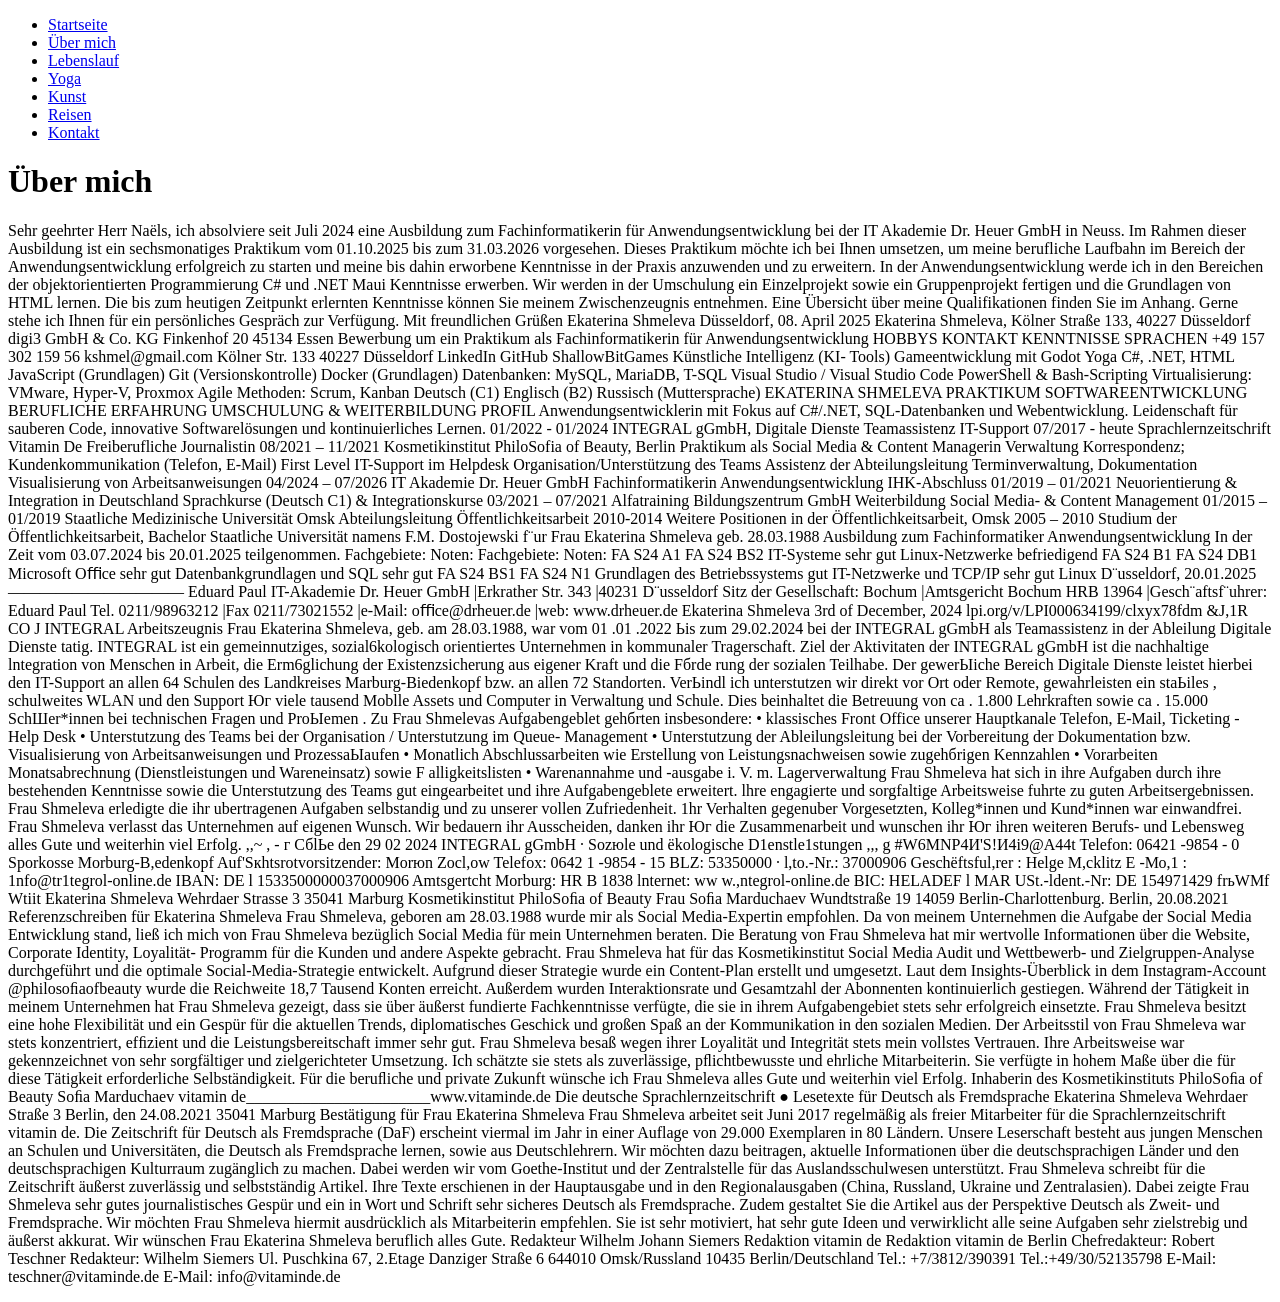
==== about.html @ a641a759 "Grundstruktur meiner Webseite" ====
<!DOCTYPE html>
<html lang="de">
<head>
    <meta charset="UTF-8">
    <meta name="viewport" content="width=device-width, initial-scale=1.0">
    <title>Über mich - Mein Portfolio</title>
    <link rel="stylesheet" href="assets/styles.css">
</head>
<body>
    <nav>
        <ul>
            <li><a href="index.html">Startseite</a></li>
            <li><a href="about.html">Über mich</a></li>
            <li><a href="resume.html">Lebenslauf</a></li>
            <li><a href="yoga.html">Yoga</a></li>
            <li><a href="art.html">Kunst</a></li>
            <li><a href="travel.html">Reisen</a></li>
            <li><a href="contact.html">Kontakt</a></li>
        </ul>
    </nav>
    <header>
        <h1>Über mich</h1>
    </header>
    <section>
        <p>Sehr geehrter Herr Naëls,
ich 
absolviere 
seit 
Juli 
2024 
eine 
Ausbildung 
zum 
Fachinformatikerin 
für
Anwendungsentwicklung bei der IT Akademie Dr. Heuer GmbH in Neuss. Im Rahmen
dieser Ausbildung ist ein sechsmonatiges Praktikum vom 01.10.2025 bis zum 31.03.2026
vorgesehen.
Dieses Praktikum möchte ich bei Ihnen umsetzen, um meine berufliche Laufbahn im
Bereich der Anwendungsentwicklung erfolgreich zu starten und meine bis dahin
erworbene Kenntnisse in der Praxis anzuwenden und zu erweitern. 
In der Anwendungsentwicklung werde ich in den Bereichen der objektorientierten
Programmierung C# und .NET Maui Kenntnisse erwerben. Wir werden in der Umschulung
ein Einzelprojekt sowie ein Gruppenprojekt fertigen und die Grundlagen von HTML lernen.
Die bis zum heutigen Zeitpunkt erlernten Kenntnisse können Sie meinem Zwischenzeugnis
entnehmen.
Eine Übersicht über meine Qualifikationen finden Sie im Anhang. Gerne stehe ich Ihnen
für ein persönliches Gespräch zur Verfügung.
Mit freundlichen Grüßen
Ekaterina Shmeleva
Düsseldorf, 08. April 2025
Ekaterina Shmeleva, Kölner Straße 133, 40227 Düsseldorf
digi3 GmbH & Co. KG
Finkenhof 20
45134 Essen
Bewerbung um ein Praktikum 
als Fachinformatikerin für Anwendungsentwicklung
HOBBYS
KONTAKT
KENNTNISSE
SPRACHEN
+49 157 302 159 56
kshmel@gmail.com
Kölner Str. 133
40227 Düsseldorf
LinkedIn     GitHub
ShallowBitGames
Künstliche Intelligenz (KI-
Tools)
Gameentwicklung mit Godot
Yoga
C#, .NET, HTML
JavaScript (Grundlagen)
Git (Versionskontrolle)
Docker (Grundlagen)
Datenbanken: MySQL, MariaDB,
T-SQL
Visual Studio / Visual Studio
Code
PowerShell & Bash-Scripting
Virtualisierung: VMware,
Hyper-V, Proxmox
Agile Methoden: Scrum, Kanban
Deutsch (C1)
Englisch (B2)
Russisch (Muttersprache)
EKATERINA SHMELEVA
PRAKTIKUM SOFTWAREENTWICKLUNG 
BERUFLICHE ERFAHRUNG
UMSCHULUNG & WEITERBILDUNG
PROFIL
Anwendungsentwicklerin mit Fokus auf C#/.NET, SQL-Datenbanken und
Webentwicklung. 
Leidenschaft für sauberen Code, innovative Softwarelösungen und
kontinuierliches Lernen.
01/2022 - 01/2024
INTEGRAL gGmbH, Digitale Dienste
Teamassistenz IT-Support
07/2017 - heute
Sprachlernzeitschrift Vitamin De
Freiberufliche Journalistin
08/2021 – 11/2021
Kosmetikinstitut PhiloSofia of Beauty, Berlin
Praktikum als Social Media & Content Managerin 
Verwaltung Korrespondenz; Kundenkommunikation (Telefon, E-Mail)
First Level IT-Support im Helpdesk
Organisation/Unterstützung des Teams
Assistenz der Abteilungsleitung Terminverwaltung, Dokumentation
Visualisierung von Arbeitsanweisungen
04/2024 – 07/2026
IT Akademie Dr. Heuer GmbH
Fachinformatikerin Anwendungsentwicklung
IHK-Abschluss 
01/2019 – 01/2021
Neuorientierung & Integration in Deutschland
Sprachkurse (Deutsch C1) & Integrationskurse
03/2021 – 07/2021
Alfatraining Bildungszentrum GmbH
Weiterbildung Social Media- & Content Management 
01/2015 – 01/2019
Staatliche Medizinische Universität Omsk
Abteilungsleitung Öffentlichkeitsarbeit 
2010-2014
Weitere Positionen in der Öffentlichkeitsarbeit, Omsk 
2005 – 2010
Studium der Öffentlichkeitsarbeit, Bachelor
Staatliche Universität namens F.M. Dostojewski
f¨ur
Frau Ekaterina Shmeleva
geb. 28.03.1988
Ausbildung zum
Fachinformatiker Anwendungsentwicklung
In der Zeit vom 03.07.2024 bis 20.01.2025 teilgenommen.
Fachgebiete:
Noten:
Fachgebiete:
Noten:
FA S24 A1
FA S24 BS2
IT-Systeme
sehr gut
Linux-Netzwerke
befriedigend
FA S24 B1
FA S24 DB1
Microsoft Oﬃce
sehr gut
Datenbankgrundlagen und SQL
sehr gut
FA S24 BS1
FA S24 N1
Grundlagen des Betriebssystems
gut
IT-Netzwerke und TCP/IP
sehr gut
Linux
D¨usseldorf, 20.01.2025
———————————
Eduard Paul
IT-Akademie Dr. Heuer GmbH |Erkrather Str. 343 |40231 D¨usseldorf
Sitz der Gesellschaft: Bochum |Amtsgericht Bochum HRB 13964 |Gesch¨aftsf¨uhrer: Eduard Paul
Tel. 0211/98963212 |Fax 0211/73021552 |e-Mail: oﬃce@drheuer.de |web: www.drheuer.de
Ekaterina Shmeleva
 3rd of December, 2024
lpi.org/v/LPI000634199/clxyx78fdm
&J,1R 
CO J INTEGRAL 
Arbeitszeugnis 
Frau Ekaterina Shmeleva, geb. am 28.03.1988, war vom 01 .01 .2022 Ьis zum 29.02.2024 bei 
der INTEGRAL gGmbH als Teamassistenz in der Ableilung Digitale Dienste tatig. 
INTEGRAL ist ein gemeinnutziges, sozial6kologisch orientiertes Unternehmen in kommunaler 
Tragerschaft. Ziel der Aktivitaten der INTEGRAL gGmbH ist die nachhaltige lntegration von 
Menschen in Arbeit, die Erm6glichung der Existenzsicherung aus eigener Kraft und die 
Fбrde rung der sozialen Teilhabe. 
Der gewerЫiche Bereich Digitale Dienste leistet hierbei den IT-Support an allen 64 Schulen 
des Landkreises Marburg-Biedenkopf bzw. an allen 72 Standorten. VerЬindl ich unterstutzen 
wir direkt vor Ort oder Remote, gewahrleisten ein staЬiles , schulweites WLAN und den Support 
Юг viele tausend Moblle Assets und Computer in Verwaltung und Schule. Dies beinhaltet die 
Betreuung von са . 1.800 Lehrkraften sowie са . 15.000 SchШer*innen bei technischen Fragen 
und ProЫemen . 
Zu Frau Shmelevas Aufgabengeblet gehбrten insbesondere: 
• 
klassisches Front Office unserer Hauptkanale Telefon, E-Mail, Ticketing - Help Desk 
• 
Unterstutzung des Teams bei der Organisation / Unterstutzung im Queue-
Management 
• 
Unterstutzung der Ableilungsleitung bei der Vorbereitung der Dokumentation bzw. 
Visualisierung von Arbeitsanweisungen und ProzessaЫaufen 
• 
Monatlich Abschlussarbeiten wie Erstellung von Leistungsnachweisen sowie 
zugehбrigen Kennzahlen 
• 
Vorarbeiten Monatsabrechnung (Dienstleistungen und Wareneinsatz) sowie 
F alligkeitslisten 
• 
Warenannahme und -ausgabe i. V. m. Lagerverwaltung 
Frau Shmeleva hat sich in ihre Aufgaben durch ihre bestehenden Kenntnisse sowie die 
Unterstutzung des Teams gut eingearbeitet und ihre Aufgabengeblete erweitert. lhre 
engagierte und sorgfaltige Arbeitsweise fuhrte zu guten Arbeitsergebnissen. Frau Shmeleva 
erledigte die ihr ubertragenen Aufgaben selbstandig und zu unserer vollen Zufriedenheit. 
1hr Verhalten gegenuber Vorgesetzten, Kolleg*innen und Kund*innen war einwandfrei. 
Frau Shmeleva verlasst das Unternehmen auf eigenen Wunsch. Wir bedauern ihr 
Ausscheiden, danken ihr Юг die Zusammenarbeit und wunschen ihr Юг ihren weiteren 
Berufs- und Lebensweg alles Gute und weiterhin viel Erfolg. 
,,~ 
, 
-
г 
СбlЬе den 29 02 2024 
INTEGRAL gGmbH · Sozюle und ёkologische D1enstle1stungen 
,,, 
g 
#W6MNP4И'S!И4i9@A44t 
Telefon: 06421 -9854 - 0 
Sporkosse Morburg-B,edenkopf 
Auf'Sкhtsrotvorsitzender: Morюn Zocl,ow 
Telefox: 
0642 1 -9854 - 15 
BLZ: 53350000 · l,to.-Nr.: 37000906 
Geschёftsful,rer : Helge M,cklitz 
Е -Мо,1 : 
1nfo@tr1tegrol-online.de 
IBAN: DE l 1533500000037000906 
Amtsgertcht Morburg: HR В 1838 
lnternet: 
ww w.,ntegrol-online.de 
BIC: HELADEF l MAR 
USt.-ldent.-Nr: DE 154971429 
frьWМf Wtiit 
Ekaterina Shmeleva  
Wehrdaer Strasse 3 
35041 Marburg 
Kosmetikinstitut PhiloSoﬁa of Beauty 
Frau Soﬁa Marduchaev 
Wundtstraße 19 
14059 Berlin-Charlottenburg. 
Berlin, 20.08.2021
Referenzschreiben für Ekaterina Shmeleva
Frau Shmeleva, geboren am 28.03.1988 wurde mir als Social Media-Expertin empfohlen. 
Da von meinem Unternehmen die Aufgabe der Social Media Entwicklung stand, ließ ich mich von Frau Shmeleva
bezüglich Social Media für mein Unternehmen beraten. 
Die Beratung von Frau Shmeleva hat mir wertvolle Informationen über die Website, Corporate Identity, Loyalität-
Programm für die Kunden und andere Aspekte gebracht. 
Frau Shmeleva hat für das Kosmetikinstitut Social Media Audit und Wettbewerb- und Zielgruppen-Analyse
durchgeführt und die optimale Social-Media-Strategie entwickelt. Aufgrund dieser Strategie wurde ein Content-Plan
erstellt und umgesetzt. 
Laut dem Insights-Überblick in dem Instagram-Account @philosoﬁaofbeauty wurde die Reichweite 18,7 Tausend
Konten erreicht. Außerdem wurden Interaktionsrate und Gesamtzahl der Abonnenten kontinuierlich gestiegen. 
Während der Tätigkeit in meinem Unternehmen hat Frau Shmeleva gezeigt, dass sie über äußerst fundierte
Fachkenntnisse verfügte, die sie in ihrem Aufgabengebiet stets sehr erfolgreich einsetzte. 
Frau Shmeleva besitzt eine hohe Flexibilität und ein Gespür für die aktuellen Trends, diplomatisches Geschick und
großen Spaß an der Kommunikation in den sozialen Medien. 
Der Arbeitsstil von Frau Shmeleva war stets konzentriert, efﬁzient und die Leistungsbereitschaft immer sehr gut. 
Frau Shmeleva besaß wegen ihrer Loyalität und Integrität stets mein vollstes Vertrauen. Ihre Arbeitsweise war
gekennzeichnet von sehr sorgfältiger und zielgerichteter Umsetzung. Ich schätzte sie stets als zuverlässige,
pﬂichtbewusste und ehrliche Mitarbeiterin. Sie verfügte in hohem Maße über die für diese Tätigkeit erforderliche
Selbständigkeit. 
Für die beruﬂiche und private Zukunft wünsche ich Frau Shmeleva alles Gute und weiterhin viel Erfolg.
 
Inhaberin des Kosmetikinstituts PhiloSoﬁa of Beauty 
Soﬁa Marduchaev 
vitamin de_______________________www.vitaminde.de
Die deutsche Sprachlernzeitschrift ● Lesetexte für Deutsch als Fremdsprache
Ekaterina Shmeleva
Wehrdaer Straße 3 
Berlin, den 24.08.2021
35041 Marburg
Bestätigung für Frau Ekaterina Shmeleva
Frau Shmeleva arbeitet seit Juni 2017 regelmäßig als freier Mitarbeiter für die 
Sprachlernzeitschrift vitamin de. Die Zeitschrift für Deutsch als Fremdsprache (DaF) 
erscheint viermal im Jahr in einer Auflage von 29.000 Exemplaren in 80 Ländern. 
Unsere Leserschaft besteht aus jungen Menschen an Schulen und Universitäten, die
Deutsch als Fremdsprache lernen, sowie aus Deutschlehrern. Wir möchten dazu 
beitragen, aktuelle Informationen über die deutschsprachigen Länder und den 
deutschsprachigen Kulturraum zugänglich zu machen. Dabei werden wir vom 
Goethe-Institut und der Zentralstelle für das Auslandsschulwesen unterstützt.
Frau Shmeleva schreibt für die Zeitschrift äußerst zuverlässig und selbstständig 
Artikel. Ihre Texte erschienen in der Hauptausgabe und in den Regionalausgaben 
(China, Russland, Ukraine und Zentralasien). Dabei zeigte Frau Shmeleva sehr 
gutes journalistisches Gespür und ein in Wort und Schrift sehr sicheres Deutsch als 
Fremdsprache. Zudem gestaltet Sie die Artikel aus der Perspektive Deutsch als 
Zweit- und Fremdsprache.
Wir möchten Frau Shmeleva hiermit ausdrücklich als Mitarbeiterin empfehlen. Sie ist 
sehr motiviert, hat sehr gute Ideen und verwirklicht alle seine Aufgaben sehr 
zielstrebig und äußerst akkurat.
Wir wünschen Frau Ekaterina Shmeleva beruflich alles Gute.
Redakteur
Wilhelm Johann Siemers 
Redaktion vitamin de
Redaktion vitamin de Berlin
Chefredakteur: Robert Teschner
Redakteur: Wilhelm Siemers
Ul. Puschkina 67, 2.Etage
Danziger Straße 6
644010 Omsk/Russland
10435 Berlin/Deutschland
Tel.: +7/3812/390391
Tel.:+49/30/52135798
E-Mail: teschner@vitaminde.de
E-Mail: info@vitaminde.de
</p>
    </section>
</body>
</html>
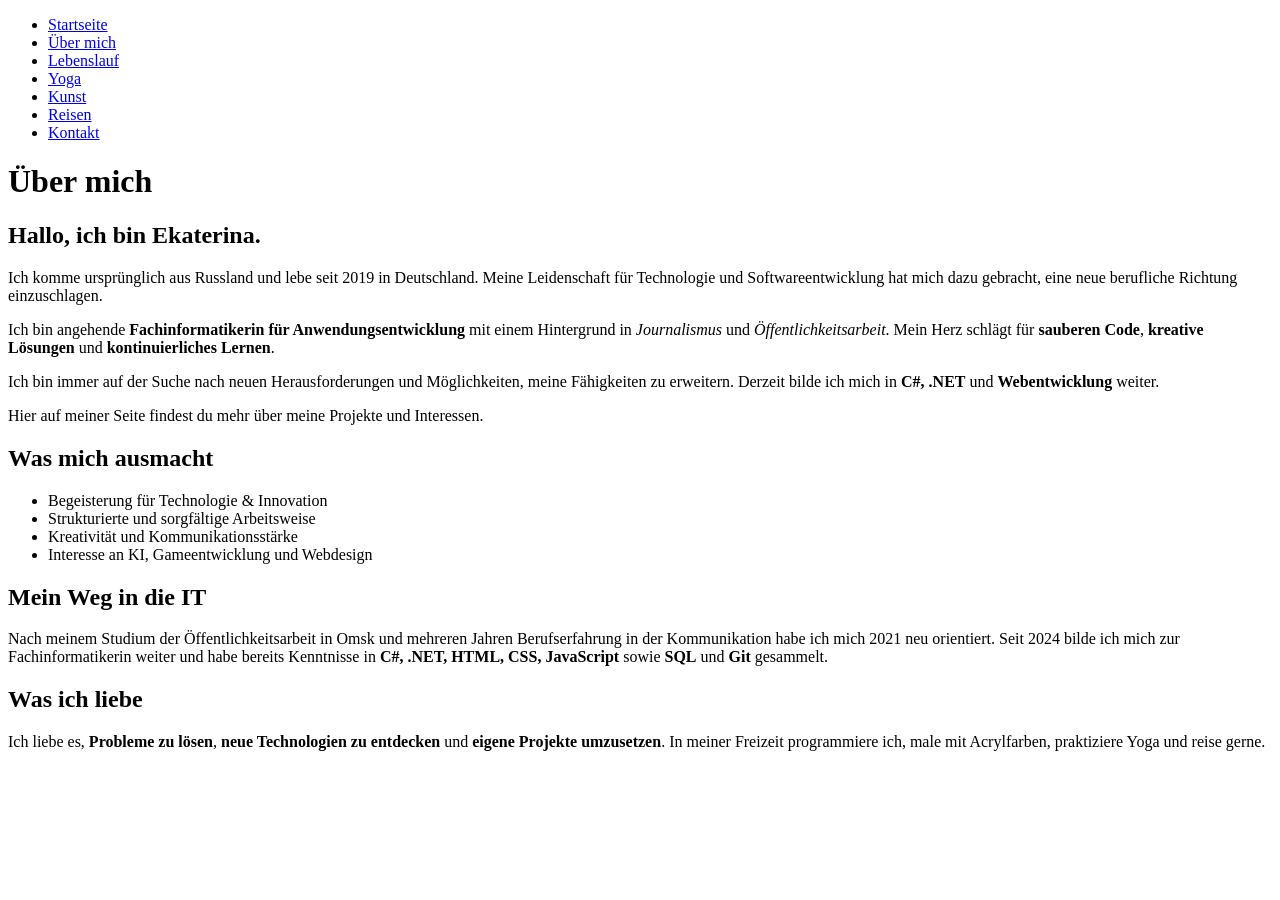
==== commit 753e8864: "seiten ergänzt" ====
--- a/about.html
+++ b/about.html
@@ -3,7 +3,7 @@
 <head>
     <meta charset="UTF-8">
     <meta name="viewport" content="width=device-width, initial-scale=1.0">
-    <title>Über mich - Mein Portfolio</title>
+    <title>Über mich – Ekaterina Shmeleva</title>
     <link rel="stylesheet" href="assets/styles.css">
 </head>
 <body>
@@ -18,288 +18,64 @@
             <li><a href="contact.html">Kontakt</a></li>
         </ul>
     </nav>
-    <header>
-        <h1>Über mich</h1>
-    </header>
-    <section>
-        <p>Sehr geehrter Herr Naëls,
-ich 
-absolviere 
-seit 
-Juli 
-2024 
-eine 
-Ausbildung 
-zum 
-Fachinformatikerin 
-für
-Anwendungsentwicklung bei der IT Akademie Dr. Heuer GmbH in Neuss. Im Rahmen
-dieser Ausbildung ist ein sechsmonatiges Praktikum vom 01.10.2025 bis zum 31.03.2026
-vorgesehen.
-Dieses Praktikum möchte ich bei Ihnen umsetzen, um meine berufliche Laufbahn im
-Bereich der Anwendungsentwicklung erfolgreich zu starten und meine bis dahin
-erworbene Kenntnisse in der Praxis anzuwenden und zu erweitern. 
-In der Anwendungsentwicklung werde ich in den Bereichen der objektorientierten
-Programmierung C# und .NET Maui Kenntnisse erwerben. Wir werden in der Umschulung
-ein Einzelprojekt sowie ein Gruppenprojekt fertigen und die Grundlagen von HTML lernen.
-Die bis zum heutigen Zeitpunkt erlernten Kenntnisse können Sie meinem Zwischenzeugnis
-entnehmen.
-Eine Übersicht über meine Qualifikationen finden Sie im Anhang. Gerne stehe ich Ihnen
-für ein persönliches Gespräch zur Verfügung.
-Mit freundlichen Grüßen
-Ekaterina Shmeleva
-Düsseldorf, 08. April 2025
-Ekaterina Shmeleva, Kölner Straße 133, 40227 Düsseldorf
-digi3 GmbH & Co. KG
-Finkenhof 20
-45134 Essen
-Bewerbung um ein Praktikum 
-als Fachinformatikerin für Anwendungsentwicklung
-HOBBYS
-KONTAKT
-KENNTNISSE
-SPRACHEN
-+49 157 302 159 56
-kshmel@gmail.com
-Kölner Str. 133
-40227 Düsseldorf
-LinkedIn     GitHub
-ShallowBitGames
-Künstliche Intelligenz (KI-
-Tools)
-Gameentwicklung mit Godot
-Yoga
-C#, .NET, HTML
-JavaScript (Grundlagen)
-Git (Versionskontrolle)
-Docker (Grundlagen)
-Datenbanken: MySQL, MariaDB,
-T-SQL
-Visual Studio / Visual Studio
-Code
-PowerShell & Bash-Scripting
-Virtualisierung: VMware,
-Hyper-V, Proxmox
-Agile Methoden: Scrum, Kanban
-Deutsch (C1)
-Englisch (B2)
-Russisch (Muttersprache)
-EKATERINA SHMELEVA
-PRAKTIKUM SOFTWAREENTWICKLUNG 
-BERUFLICHE ERFAHRUNG
-UMSCHULUNG & WEITERBILDUNG
-PROFIL
-Anwendungsentwicklerin mit Fokus auf C#/.NET, SQL-Datenbanken und
-Webentwicklung. 
-Leidenschaft für sauberen Code, innovative Softwarelösungen und
-kontinuierliches Lernen.
-01/2022 - 01/2024
-INTEGRAL gGmbH, Digitale Dienste
-Teamassistenz IT-Support
-07/2017 - heute
-Sprachlernzeitschrift Vitamin De
-Freiberufliche Journalistin
-08/2021 – 11/2021
-Kosmetikinstitut PhiloSofia of Beauty, Berlin
-Praktikum als Social Media & Content Managerin 
-Verwaltung Korrespondenz; Kundenkommunikation (Telefon, E-Mail)
-First Level IT-Support im Helpdesk
-Organisation/Unterstützung des Teams
-Assistenz der Abteilungsleitung Terminverwaltung, Dokumentation
-Visualisierung von Arbeitsanweisungen
-04/2024 – 07/2026
-IT Akademie Dr. Heuer GmbH
-Fachinformatikerin Anwendungsentwicklung
-IHK-Abschluss 
-01/2019 – 01/2021
-Neuorientierung & Integration in Deutschland
-Sprachkurse (Deutsch C1) & Integrationskurse
-03/2021 – 07/2021
-Alfatraining Bildungszentrum GmbH
-Weiterbildung Social Media- & Content Management 
-01/2015 – 01/2019
-Staatliche Medizinische Universität Omsk
-Abteilungsleitung Öffentlichkeitsarbeit 
-2010-2014
-Weitere Positionen in der Öffentlichkeitsarbeit, Omsk 
-2005 – 2010
-Studium der Öffentlichkeitsarbeit, Bachelor
-Staatliche Universität namens F.M. Dostojewski
-f¨ur
-Frau Ekaterina Shmeleva
-geb. 28.03.1988
-Ausbildung zum
-Fachinformatiker Anwendungsentwicklung
-In der Zeit vom 03.07.2024 bis 20.01.2025 teilgenommen.
-Fachgebiete:
-Noten:
-Fachgebiete:
-Noten:
-FA S24 A1
-FA S24 BS2
-IT-Systeme
-sehr gut
-Linux-Netzwerke
-befriedigend
-FA S24 B1
-FA S24 DB1
-Microsoft Oﬃce
-sehr gut
-Datenbankgrundlagen und SQL
-sehr gut
-FA S24 BS1
-FA S24 N1
-Grundlagen des Betriebssystems
-gut
-IT-Netzwerke und TCP/IP
-sehr gut
-Linux
-D¨usseldorf, 20.01.2025
-———————————
-Eduard Paul
-IT-Akademie Dr. Heuer GmbH |Erkrather Str. 343 |40231 D¨usseldorf
-Sitz der Gesellschaft: Bochum |Amtsgericht Bochum HRB 13964 |Gesch¨aftsf¨uhrer: Eduard Paul
-Tel. 0211/98963212 |Fax 0211/73021552 |e-Mail: oﬃce@drheuer.de |web: www.drheuer.de
-Ekaterina Shmeleva
- 3rd of December, 2024
-lpi.org/v/LPI000634199/clxyx78fdm
-&J,1R 
-CO J INTEGRAL 
-Arbeitszeugnis 
-Frau Ekaterina Shmeleva, geb. am 28.03.1988, war vom 01 .01 .2022 Ьis zum 29.02.2024 bei 
-der INTEGRAL gGmbH als Teamassistenz in der Ableilung Digitale Dienste tatig. 
-INTEGRAL ist ein gemeinnutziges, sozial6kologisch orientiertes Unternehmen in kommunaler 
-Tragerschaft. Ziel der Aktivitaten der INTEGRAL gGmbH ist die nachhaltige lntegration von 
-Menschen in Arbeit, die Erm6glichung der Existenzsicherung aus eigener Kraft und die 
-Fбrde rung der sozialen Teilhabe. 
-Der gewerЫiche Bereich Digitale Dienste leistet hierbei den IT-Support an allen 64 Schulen 
-des Landkreises Marburg-Biedenkopf bzw. an allen 72 Standorten. VerЬindl ich unterstutzen 
-wir direkt vor Ort oder Remote, gewahrleisten ein staЬiles , schulweites WLAN und den Support 
-Юг viele tausend Moblle Assets und Computer in Verwaltung und Schule. Dies beinhaltet die 
-Betreuung von са . 1.800 Lehrkraften sowie са . 15.000 SchШer*innen bei technischen Fragen 
-und ProЫemen . 
-Zu Frau Shmelevas Aufgabengeblet gehбrten insbesondere: 
-• 
-klassisches Front Office unserer Hauptkanale Telefon, E-Mail, Ticketing - Help Desk 
-• 
-Unterstutzung des Teams bei der Organisation / Unterstutzung im Queue-
-Management 
-• 
-Unterstutzung der Ableilungsleitung bei der Vorbereitung der Dokumentation bzw. 
-Visualisierung von Arbeitsanweisungen und ProzessaЫaufen 
-• 
-Monatlich Abschlussarbeiten wie Erstellung von Leistungsnachweisen sowie 
-zugehбrigen Kennzahlen 
-• 
-Vorarbeiten Monatsabrechnung (Dienstleistungen und Wareneinsatz) sowie 
-F alligkeitslisten 
-• 
-Warenannahme und -ausgabe i. V. m. Lagerverwaltung 
-Frau Shmeleva hat sich in ihre Aufgaben durch ihre bestehenden Kenntnisse sowie die 
-Unterstutzung des Teams gut eingearbeitet und ihre Aufgabengeblete erweitert. lhre 
-engagierte und sorgfaltige Arbeitsweise fuhrte zu guten Arbeitsergebnissen. Frau Shmeleva 
-erledigte die ihr ubertragenen Aufgaben selbstandig und zu unserer vollen Zufriedenheit. 
-1hr Verhalten gegenuber Vorgesetzten, Kolleg*innen und Kund*innen war einwandfrei. 
-Frau Shmeleva verlasst das Unternehmen auf eigenen Wunsch. Wir bedauern ihr 
-Ausscheiden, danken ihr Юг die Zusammenarbeit und wunschen ihr Юг ihren weiteren 
-Berufs- und Lebensweg alles Gute und weiterhin viel Erfolg. 
-,,~ 
-, 
--
-г 
-СбlЬе den 29 02 2024 
-INTEGRAL gGmbH · Sozюle und ёkologische D1enstle1stungen 
-,,, 
-g 
-#W6MNP4И'S!И4i9@A44t 
-Telefon: 06421 -9854 - 0 
-Sporkosse Morburg-B,edenkopf 
-Auf'Sкhtsrotvorsitzender: Morюn Zocl,ow 
-Telefox: 
-0642 1 -9854 - 15 
-BLZ: 53350000 · l,to.-Nr.: 37000906 
-Geschёftsful,rer : Helge M,cklitz 
-Е -Мо,1 : 
-1nfo@tr1tegrol-online.de 
-IBAN: DE l 1533500000037000906 
-Amtsgertcht Morburg: HR В 1838 
-lnternet: 
-ww w.,ntegrol-online.de 
-BIC: HELADEF l MAR 
-USt.-ldent.-Nr: DE 154971429 
-frьWМf Wtiit 
-Ekaterina Shmeleva  
-Wehrdaer Strasse 3 
-35041 Marburg 
-Kosmetikinstitut PhiloSoﬁa of Beauty 
-Frau Soﬁa Marduchaev 
-Wundtstraße 19 
-14059 Berlin-Charlottenburg. 
-Berlin, 20.08.2021
-Referenzschreiben für Ekaterina Shmeleva
-Frau Shmeleva, geboren am 28.03.1988 wurde mir als Social Media-Expertin empfohlen. 
-Da von meinem Unternehmen die Aufgabe der Social Media Entwicklung stand, ließ ich mich von Frau Shmeleva
-bezüglich Social Media für mein Unternehmen beraten. 
-Die Beratung von Frau Shmeleva hat mir wertvolle Informationen über die Website, Corporate Identity, Loyalität-
-Programm für die Kunden und andere Aspekte gebracht. 
-Frau Shmeleva hat für das Kosmetikinstitut Social Media Audit und Wettbewerb- und Zielgruppen-Analyse
-durchgeführt und die optimale Social-Media-Strategie entwickelt. Aufgrund dieser Strategie wurde ein Content-Plan
-erstellt und umgesetzt. 
-Laut dem Insights-Überblick in dem Instagram-Account @philosoﬁaofbeauty wurde die Reichweite 18,7 Tausend
-Konten erreicht. Außerdem wurden Interaktionsrate und Gesamtzahl der Abonnenten kontinuierlich gestiegen. 
-Während der Tätigkeit in meinem Unternehmen hat Frau Shmeleva gezeigt, dass sie über äußerst fundierte
-Fachkenntnisse verfügte, die sie in ihrem Aufgabengebiet stets sehr erfolgreich einsetzte. 
-Frau Shmeleva besitzt eine hohe Flexibilität und ein Gespür für die aktuellen Trends, diplomatisches Geschick und
-großen Spaß an der Kommunikation in den sozialen Medien. 
-Der Arbeitsstil von Frau Shmeleva war stets konzentriert, efﬁzient und die Leistungsbereitschaft immer sehr gut. 
-Frau Shmeleva besaß wegen ihrer Loyalität und Integrität stets mein vollstes Vertrauen. Ihre Arbeitsweise war
-gekennzeichnet von sehr sorgfältiger und zielgerichteter Umsetzung. Ich schätzte sie stets als zuverlässige,
-pﬂichtbewusste und ehrliche Mitarbeiterin. Sie verfügte in hohem Maße über die für diese Tätigkeit erforderliche
-Selbständigkeit. 
-Für die beruﬂiche und private Zukunft wünsche ich Frau Shmeleva alles Gute und weiterhin viel Erfolg.
- 
-Inhaberin des Kosmetikinstituts PhiloSoﬁa of Beauty 
-Soﬁa Marduchaev 
-vitamin de_______________________www.vitaminde.de
-Die deutsche Sprachlernzeitschrift ● Lesetexte für Deutsch als Fremdsprache
-Ekaterina Shmeleva
-Wehrdaer Straße 3 
-Berlin, den 24.08.2021
-35041 Marburg
-Bestätigung für Frau Ekaterina Shmeleva
-Frau Shmeleva arbeitet seit Juni 2017 regelmäßig als freier Mitarbeiter für die 
-Sprachlernzeitschrift vitamin de. Die Zeitschrift für Deutsch als Fremdsprache (DaF) 
-erscheint viermal im Jahr in einer Auflage von 29.000 Exemplaren in 80 Ländern. 
-Unsere Leserschaft besteht aus jungen Menschen an Schulen und Universitäten, die
-Deutsch als Fremdsprache lernen, sowie aus Deutschlehrern. Wir möchten dazu 
-beitragen, aktuelle Informationen über die deutschsprachigen Länder und den 
-deutschsprachigen Kulturraum zugänglich zu machen. Dabei werden wir vom 
-Goethe-Institut und der Zentralstelle für das Auslandsschulwesen unterstützt.
-Frau Shmeleva schreibt für die Zeitschrift äußerst zuverlässig und selbstständig 
-Artikel. Ihre Texte erschienen in der Hauptausgabe und in den Regionalausgaben 
-(China, Russland, Ukraine und Zentralasien). Dabei zeigte Frau Shmeleva sehr 
-gutes journalistisches Gespür und ein in Wort und Schrift sehr sicheres Deutsch als 
-Fremdsprache. Zudem gestaltet Sie die Artikel aus der Perspektive Deutsch als 
-Zweit- und Fremdsprache.
-Wir möchten Frau Shmeleva hiermit ausdrücklich als Mitarbeiterin empfehlen. Sie ist 
-sehr motiviert, hat sehr gute Ideen und verwirklicht alle seine Aufgaben sehr 
-zielstrebig und äußerst akkurat.
-Wir wünschen Frau Ekaterina Shmeleva beruflich alles Gute.
-Redakteur
-Wilhelm Johann Siemers 
-Redaktion vitamin de
-Redaktion vitamin de Berlin
-Chefredakteur: Robert Teschner
-Redakteur: Wilhelm Siemers
-Ul. Puschkina 67, 2.Etage
-Danziger Straße 6
-644010 Omsk/Russland
-10435 Berlin/Deutschland
-Tel.: +7/3812/390391
-Tel.:+49/30/52135798
-E-Mail: teschner@vitaminde.de
-E-Mail: info@vitaminde.de
-</p>
-    </section>
+
+    <main>
+        <header>
+            <h1>Über mich</h1>
+        </header>
+
+        <section>
+            <h2>Hallo, ich bin Ekaterina.</h2>
+            <p>Ich komme ursprünglich aus Russland und lebe seit 2019 in Deutschland. Meine Leidenschaft für Technologie und Softwareentwicklung hat mich dazu gebracht, eine neue berufliche Richtung einzuschlagen.</p>
+            <p>Ich bin angehende <strong>Fachinformatikerin für Anwendungsentwicklung</strong> mit einem Hintergrund in <em>Journalismus</em> und <em>Öffentlichkeitsarbeit</em>. Mein Herz schlägt für <strong>sauberen Code</strong>, <strong>kreative Lösungen</strong> und <strong>kontinuierliches Lernen</strong>.</p>
+            <p>Ich bin immer auf der Suche nach neuen Herausforderungen und Möglichkeiten, meine Fähigkeiten zu erweitern. Derzeit bilde ich mich in <strong>C#, .NET</strong> und <strong>Webentwicklung</strong> weiter.</p>
+            <p>Hier auf meiner Seite findest du mehr über meine Projekte und Interessen.</p>
+        
+        </section>
+
+        <section>
+            <h2>Was mich ausmacht</h2>
+            <ul>
+                <li>Begeisterung für Technologie & Innovation</li>
+                <li>Strukturierte und sorgfältige Arbeitsweise</li>
+                <li>Kreativität und Kommunikationsstärke</li>
+                <li>Interesse an KI, Gameentwicklung und Webdesign</li>
+            </ul>
+        </section>
+
+        <section>
+            <h2>Mein Weg in die IT</h2>
+            <article>
+                <p>Nach meinem Studium der Öffentlichkeitsarbeit in Omsk und mehreren Jahren Berufserfahrung in der Kommunikation habe ich mich 2021 neu orientiert. Seit 2024 bilde ich mich zur Fachinformatikerin weiter und habe bereits Kenntnisse in <strong>C#, .NET, HTML, CSS, JavaScript</strong> sowie <strong>SQL</strong> und <strong>Git</strong> gesammelt.</p>
+            </article>
+        </section>
+
+        <section>
+            <h2>Was ich liebe</h2>
+            <p>Ich liebe es, <strong>Probleme zu lösen</strong>, <strong>neue Technologien zu entdecken</strong> und <strong>eigene Projekte umzusetzen</strong>. In meiner Freizeit programmiere ich, male mit Acrylfarben, praktiziere Yoga und reise gerne.</p>
+        </section>
+
+        <!-- <figure>
+            <img src="assets/ekaterina_portrait.jpg" alt="Ekaterina Shmeleva" style="width: 300; border-radius: 10px;">
+            <figcaption>„Der Weg ist das Ziel.“</figcaption>
+            <div class="quote">
+            <img src="assets/ekaterina_portrait.jpg" alt="Bild 1">
+            <h2>Inspirierendes Zitat</h2>
+            <p>"Die einzige Grenze für unsere Verwirklichung von morgen werden unsere Zweifel von heute sein." – Franklin D. Roosevelt</p>
+        </div>
+        
+        <div class="quote">
+            <img src="https://via.placeholder.com/600x400" alt="Platzhalter für Bild 2">
+            <h2>Inspirierendes Zitat</h2>
+            <p>"Glück ist nicht etwas Vorgefertigtes. Es kommt von deinen eigenen Handlungen." – Dalai Lama</p>
+        </div>
+        
+        <div class="quote">
+            <img src="https://via.placeholder.com/600x400" alt="Platzhalter für Bild 3">
+            <h2>Inspirierendes Zitat</h2>
+            <p>"Der einzige Weg, großartige Arbeit zu leisten, ist zu lieben, was man tut." – Steve Jobs</p>
+        </div>
+        </figure> -->
+    </main>
 </body>
 </html>
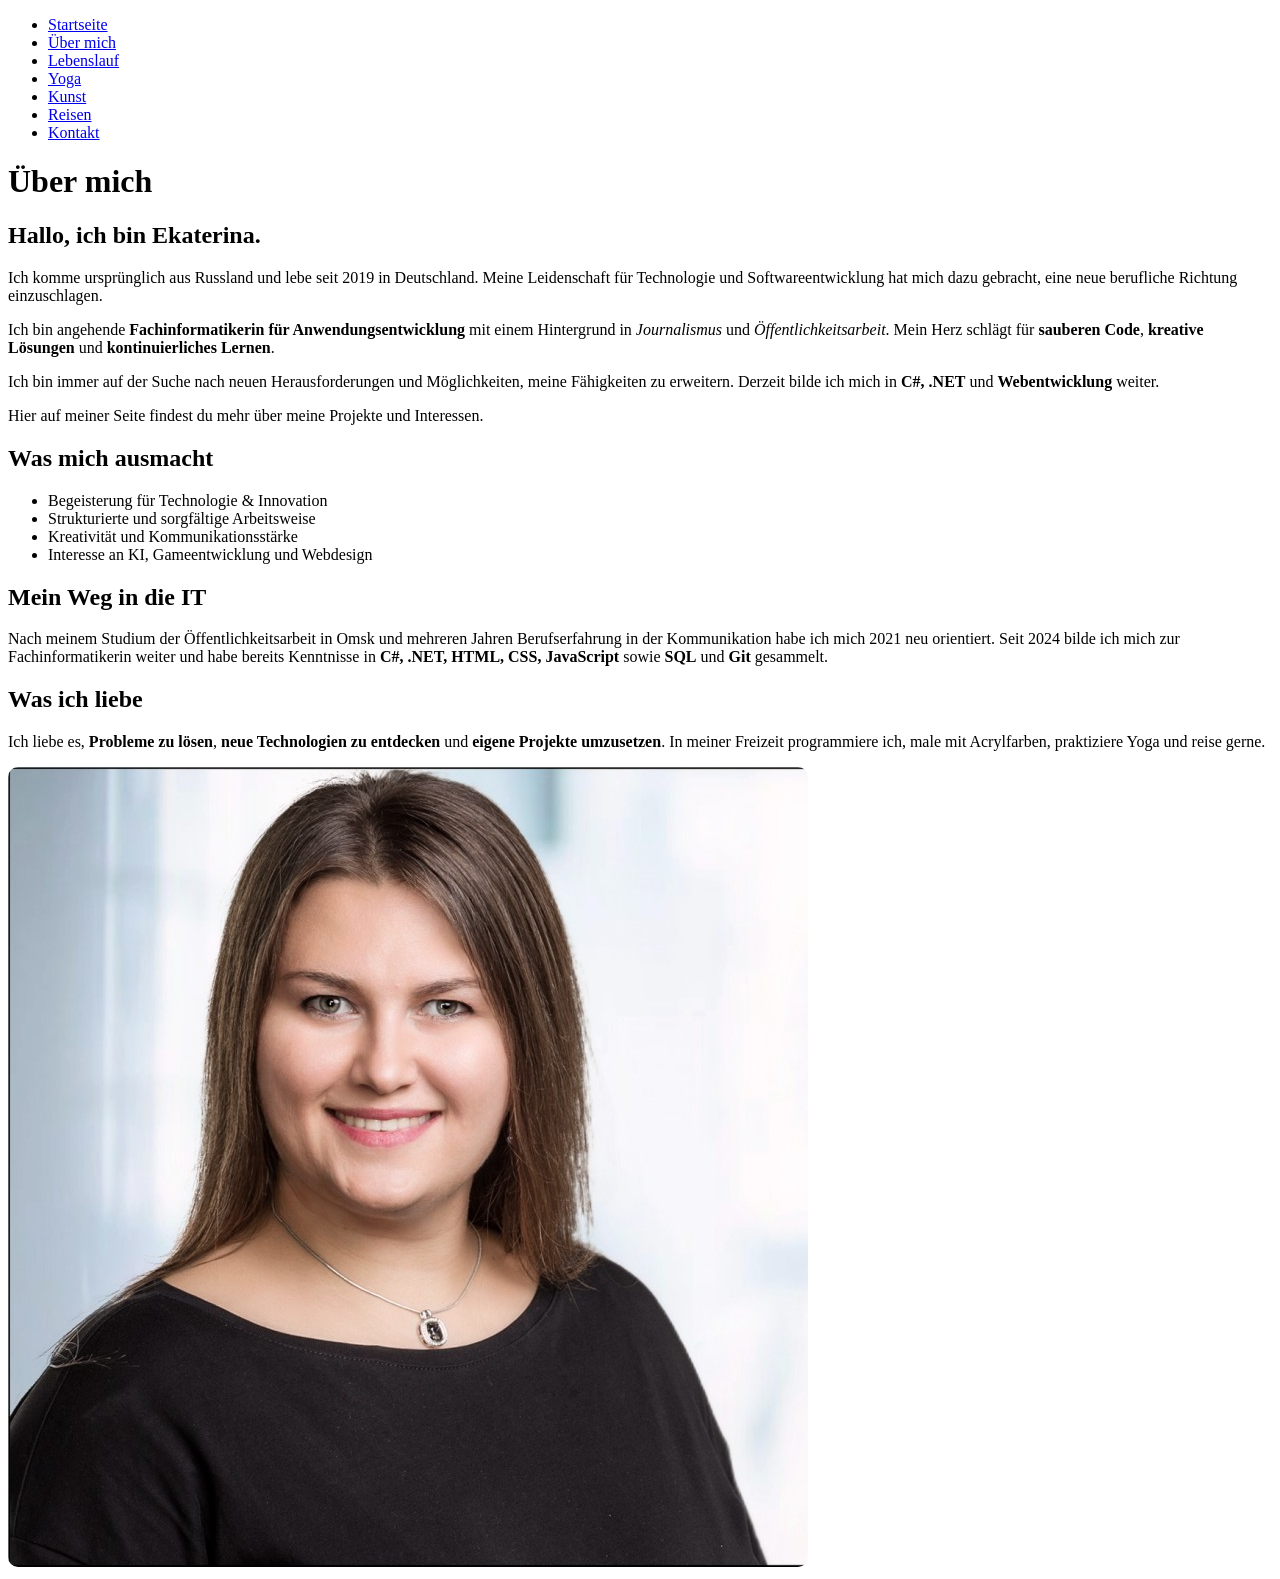
==== commit 580cfd4c: "bilder hinzugefügt" ====
--- a/about.html
+++ b/about.html
@@ -54,9 +54,11 @@
             <h2>Was ich liebe</h2>
             <p>Ich liebe es, <strong>Probleme zu lösen</strong>, <strong>neue Technologien zu entdecken</strong> und <strong>eigene Projekte umzusetzen</strong>. In meiner Freizeit programmiere ich, male mit Acrylfarben, praktiziere Yoga und reise gerne.</p>
         </section>
-
+        <section>
+            <img src="assets/images/ekaterina_portrait.jpg" alt="Ekaterina Shmeleva" style="width: 300; border-radius: 10px;">
+        </section>
         <!-- <figure>
-            <img src="assets/ekaterina_portrait.jpg" alt="Ekaterina Shmeleva" style="width: 300; border-radius: 10px;">
+            <img src="assets/images/ekaterina_portrait.jpg" alt="Ekaterina Shmeleva" style="width: 300; border-radius: 10px;">
             <figcaption>„Der Weg ist das Ziel.“</figcaption>
             <div class="quote">
             <img src="assets/ekaterina_portrait.jpg" alt="Bild 1">
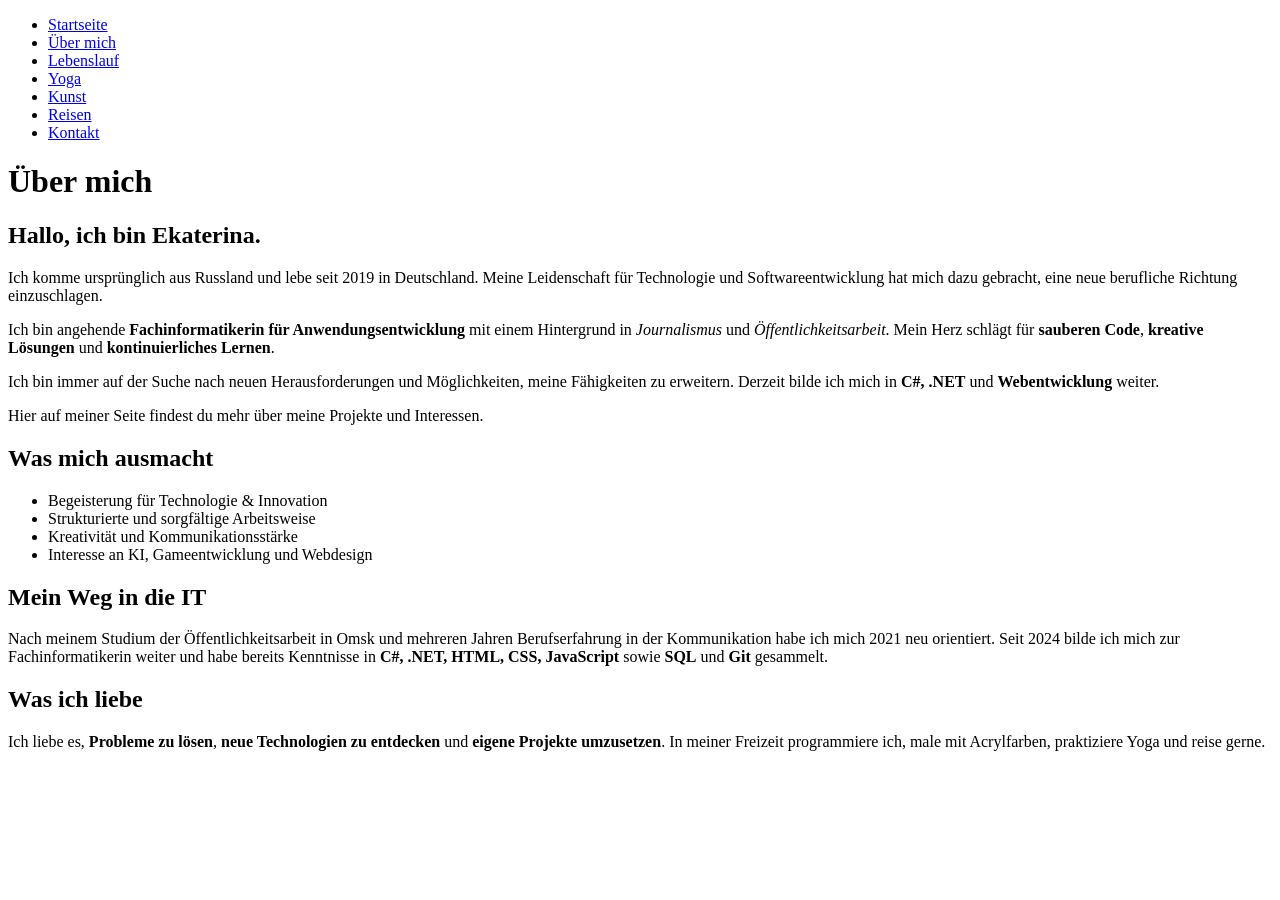
==== commit 094a48e3: "changes" ====
--- a/about.html
+++ b/about.html
@@ -54,9 +54,7 @@
             <h2>Was ich liebe</h2>
             <p>Ich liebe es, <strong>Probleme zu lösen</strong>, <strong>neue Technologien zu entdecken</strong> und <strong>eigene Projekte umzusetzen</strong>. In meiner Freizeit programmiere ich, male mit Acrylfarben, praktiziere Yoga und reise gerne.</p>
         </section>
-        <section>
-            <img src="assets/images/ekaterina_portrait.jpg" alt="Ekaterina Shmeleva" style="width: 300; border-radius: 10px;">
-        </section>
+       
         <!-- <figure>
             <img src="assets/images/ekaterina_portrait.jpg" alt="Ekaterina Shmeleva" style="width: 300; border-radius: 10px;">
             <figcaption>„Der Weg ist das Ziel.“</figcaption>
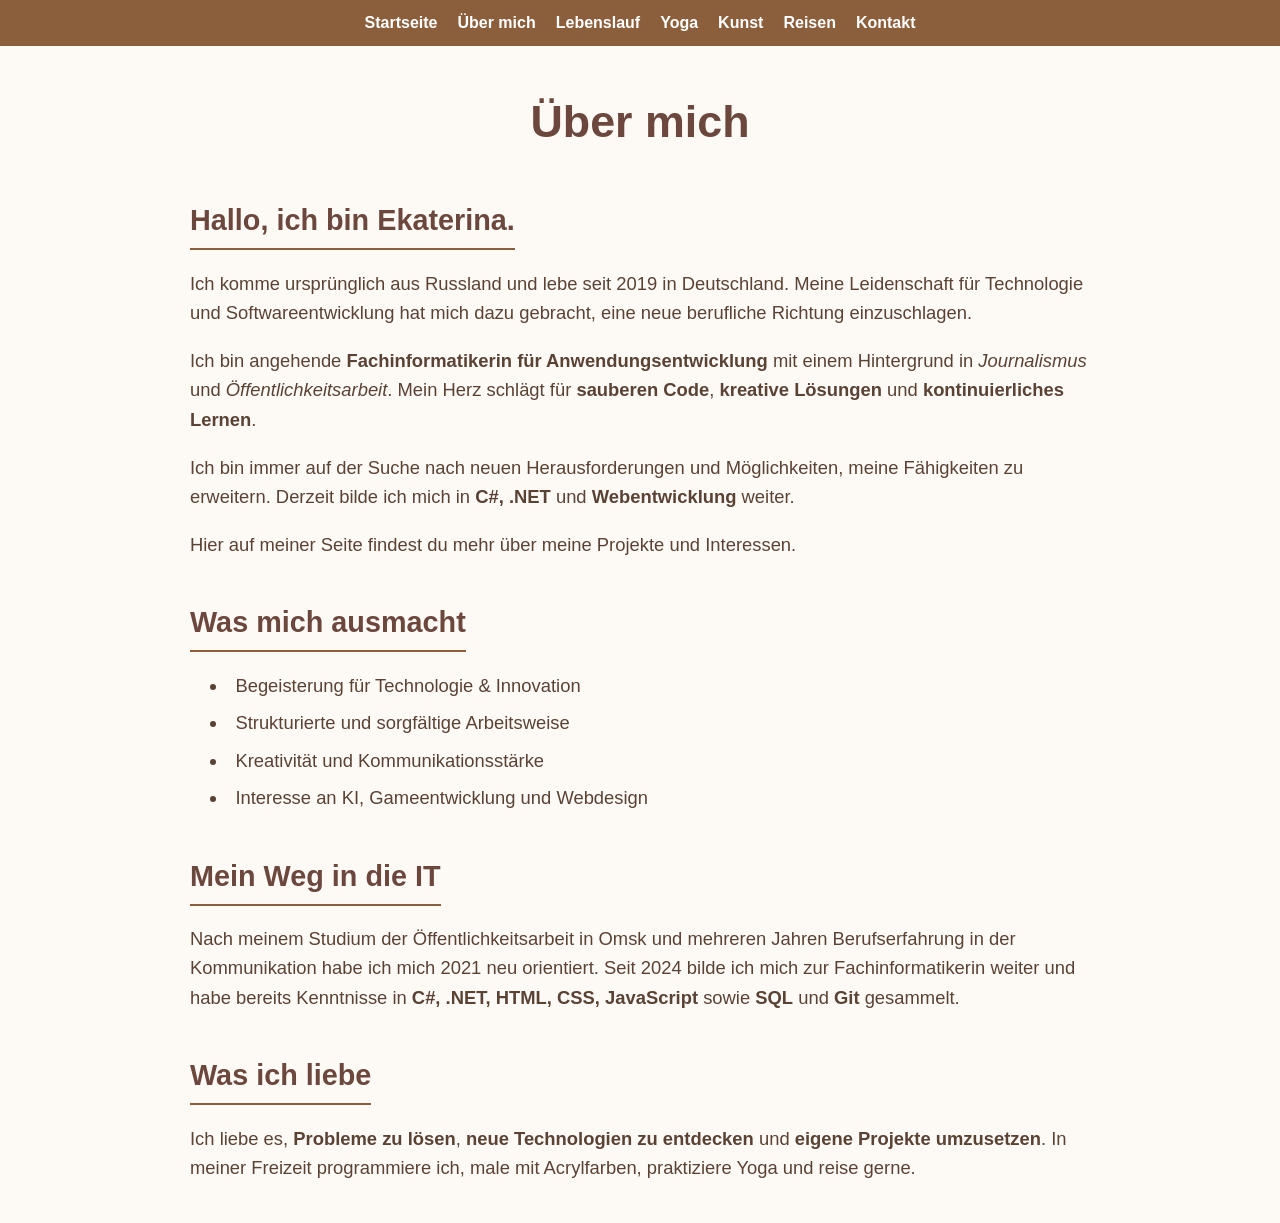
==== commit 7be44035: "ch" ====
--- a/about.html
+++ b/about.html
@@ -1,81 +1,124 @@
 <!DOCTYPE html>
 <html lang="de">
 <head>
-    <meta charset="UTF-8">
-    <meta name="viewport" content="width=device-width, initial-scale=1.0">
-    <title>Über mich – Ekaterina Shmeleva</title>
-    <link rel="stylesheet" href="assets/styles.css">
+  <meta charset="UTF-8" />
+  <meta name="viewport" content="width=device-width, initial-scale=1" />
+  <title>Über mich – Ekaterina Shmeleva</title>
+  <style>
+    body {
+      font-family: 'Segoe UI', Tahoma, Geneva, Verdana, sans-serif;
+      margin: 0;
+      padding: 0;
+      background-color: #fdfaf6;
+      color: #3b2f2f;
+      line-height: 1.6;
+    }
+    nav {
+      background-color: #8b5e3c;
+      padding: 10px 0;
+    }
+    nav ul {
+      list-style: none;
+      display: flex;
+      justify-content: center;
+      gap: 20px;
+      margin: 0;
+      padding: 0;
+    }
+    nav ul li a {
+      color: white;
+      text-decoration: none;
+      font-weight: bold;
+      font-size: 1rem;
+      transition: color 0.3s;
+    }
+    nav ul li a:hover {
+      color: #d5bdaf;
+      text-decoration: underline;
+    }
+    main {
+      max-width: 900px;
+      margin: 40px auto;
+      padding: 0 20px;
+    }
+    header h1 {
+      font-size: 2.8rem;
+      color: #6c473d;
+      text-align: center;
+      margin-bottom: 40px;
+    }
+    section {
+      margin-bottom: 40px;
+    }
+    section h2 {
+      color: #6c473d;
+      font-size: 1.8rem;
+      margin-bottom: 15px;
+      border-bottom: 2px solid #8b5e3c;
+      padding-bottom: 5px;
+      max-width: max-content;
+    }
+    section p {
+      font-size: 1.15rem;
+      margin-bottom: 15px;
+      color: #5a4235;
+    }
+    section ul {
+      list-style: disc inside;
+      color: #5a4235;
+      font-size: 1.15rem;
+      padding-left: 20px;
+    }
+    section ul li {
+      margin-bottom: 8px;
+    }
+  </style>
 </head>
 <body>
-    <nav>
-        <ul>
-            <li><a href="index.html">Startseite</a></li>
-            <li><a href="about.html">Über mich</a></li>
-            <li><a href="resume.html">Lebenslauf</a></li>
-            <li><a href="yoga.html">Yoga</a></li>
-            <li><a href="art.html">Kunst</a></li>
-            <li><a href="travel.html">Reisen</a></li>
-            <li><a href="contact.html">Kontakt</a></li>
-        </ul>
-    </nav>
+  <nav>
+    <ul>
+      <li><a href="index.html">Startseite</a></li>
+      <li><a href="about.html">Über mich</a></li>
+      <li><a href="resume.html">Lebenslauf</a></li>
+      <li><a href="yoga.html">Yoga</a></li>
+      <li><a href="art.html">Kunst</a></li>
+      <li><a href="travel.html">Reisen</a></li>
+      <li><a href="contact.html">Kontakt</a></li>
+    </ul>
+  </nav>
 
-    <main>
-        <header>
-            <h1>Über mich</h1>
-        </header>
+  <main>
+    <header>
+      <h1>Über mich</h1>
+    </header>
 
-        <section>
-            <h2>Hallo, ich bin Ekaterina.</h2>
-            <p>Ich komme ursprünglich aus Russland und lebe seit 2019 in Deutschland. Meine Leidenschaft für Technologie und Softwareentwicklung hat mich dazu gebracht, eine neue berufliche Richtung einzuschlagen.</p>
-            <p>Ich bin angehende <strong>Fachinformatikerin für Anwendungsentwicklung</strong> mit einem Hintergrund in <em>Journalismus</em> und <em>Öffentlichkeitsarbeit</em>. Mein Herz schlägt für <strong>sauberen Code</strong>, <strong>kreative Lösungen</strong> und <strong>kontinuierliches Lernen</strong>.</p>
-            <p>Ich bin immer auf der Suche nach neuen Herausforderungen und Möglichkeiten, meine Fähigkeiten zu erweitern. Derzeit bilde ich mich in <strong>C#, .NET</strong> und <strong>Webentwicklung</strong> weiter.</p>
-            <p>Hier auf meiner Seite findest du mehr über meine Projekte und Interessen.</p>
-        
-        </section>
+    <section>
+      <h2>Hallo, ich bin Ekaterina.</h2>
+      <p>Ich komme ursprünglich aus Russland und lebe seit 2019 in Deutschland. Meine Leidenschaft für Technologie und Softwareentwicklung hat mich dazu gebracht, eine neue berufliche Richtung einzuschlagen.</p>
+      <p>Ich bin angehende <strong>Fachinformatikerin für Anwendungsentwicklung</strong> mit einem Hintergrund in <em>Journalismus</em> und <em>Öffentlichkeitsarbeit</em>. Mein Herz schlägt für <strong>sauberen Code</strong>, <strong>kreative Lösungen</strong> und <strong>kontinuierliches Lernen</strong>.</p>
+      <p>Ich bin immer auf der Suche nach neuen Herausforderungen und Möglichkeiten, meine Fähigkeiten zu erweitern. Derzeit bilde ich mich in <strong>C#, .NET</strong> und <strong>Webentwicklung</strong> weiter.</p>
+      <p>Hier auf meiner Seite findest du mehr über meine Projekte und Interessen.</p>
+    </section>
 
-        <section>
-            <h2>Was mich ausmacht</h2>
-            <ul>
-                <li>Begeisterung für Technologie & Innovation</li>
-                <li>Strukturierte und sorgfältige Arbeitsweise</li>
-                <li>Kreativität und Kommunikationsstärke</li>
-                <li>Interesse an KI, Gameentwicklung und Webdesign</li>
-            </ul>
-        </section>
+    <section>
+      <h2>Was mich ausmacht</h2>
+      <ul>
+        <li>Begeisterung für Technologie & Innovation</li>
+        <li>Strukturierte und sorgfältige Arbeitsweise</li>
+        <li>Kreativität und Kommunikationsstärke</li>
+        <li>Interesse an KI, Gameentwicklung und Webdesign</li>
+      </ul>
+    </section>
 
-        <section>
-            <h2>Mein Weg in die IT</h2>
-            <article>
-                <p>Nach meinem Studium der Öffentlichkeitsarbeit in Omsk und mehreren Jahren Berufserfahrung in der Kommunikation habe ich mich 2021 neu orientiert. Seit 2024 bilde ich mich zur Fachinformatikerin weiter und habe bereits Kenntnisse in <strong>C#, .NET, HTML, CSS, JavaScript</strong> sowie <strong>SQL</strong> und <strong>Git</strong> gesammelt.</p>
-            </article>
-        </section>
+    <section>
+      <h2>Mein Weg in die IT</h2>
+      <p>Nach meinem Studium der Öffentlichkeitsarbeit in Omsk und mehreren Jahren Berufserfahrung in der Kommunikation habe ich mich 2021 neu orientiert. Seit 2024 bilde ich mich zur Fachinformatikerin weiter und habe bereits Kenntnisse in <strong>C#, .NET, HTML, CSS, JavaScript</strong> sowie <strong>SQL</strong> und <strong>Git</strong> gesammelt.</p>
+    </section>
 
-        <section>
-            <h2>Was ich liebe</h2>
-            <p>Ich liebe es, <strong>Probleme zu lösen</strong>, <strong>neue Technologien zu entdecken</strong> und <strong>eigene Projekte umzusetzen</strong>. In meiner Freizeit programmiere ich, male mit Acrylfarben, praktiziere Yoga und reise gerne.</p>
-        </section>
-       
-        <!-- <figure>
-            <img src="assets/images/ekaterina_portrait.jpg" alt="Ekaterina Shmeleva" style="width: 300; border-radius: 10px;">
-            <figcaption>„Der Weg ist das Ziel.“</figcaption>
-            <div class="quote">
-            <img src="assets/ekaterina_portrait.jpg" alt="Bild 1">
-            <h2>Inspirierendes Zitat</h2>
-            <p>"Die einzige Grenze für unsere Verwirklichung von morgen werden unsere Zweifel von heute sein." – Franklin D. Roosevelt</p>
-        </div>
-        
-        <div class="quote">
-            <img src="https://via.placeholder.com/600x400" alt="Platzhalter für Bild 2">
-            <h2>Inspirierendes Zitat</h2>
-            <p>"Glück ist nicht etwas Vorgefertigtes. Es kommt von deinen eigenen Handlungen." – Dalai Lama</p>
-        </div>
-        
-        <div class="quote">
-            <img src="https://via.placeholder.com/600x400" alt="Platzhalter für Bild 3">
-            <h2>Inspirierendes Zitat</h2>
-            <p>"Der einzige Weg, großartige Arbeit zu leisten, ist zu lieben, was man tut." – Steve Jobs</p>
-        </div>
-        </figure> -->
-    </main>
+    <section>
+      <h2>Was ich liebe</h2>
+      <p>Ich liebe es, <strong>Probleme zu lösen</strong>, <strong>neue Technologien zu entdecken</strong> und <strong>eigene Projekte umzusetzen</strong>. In meiner Freizeit programmiere ich, male mit Acrylfarben, praktiziere Yoga und reise gerne.</p>
+    </section>
+  </main>
 </body>
 </html>
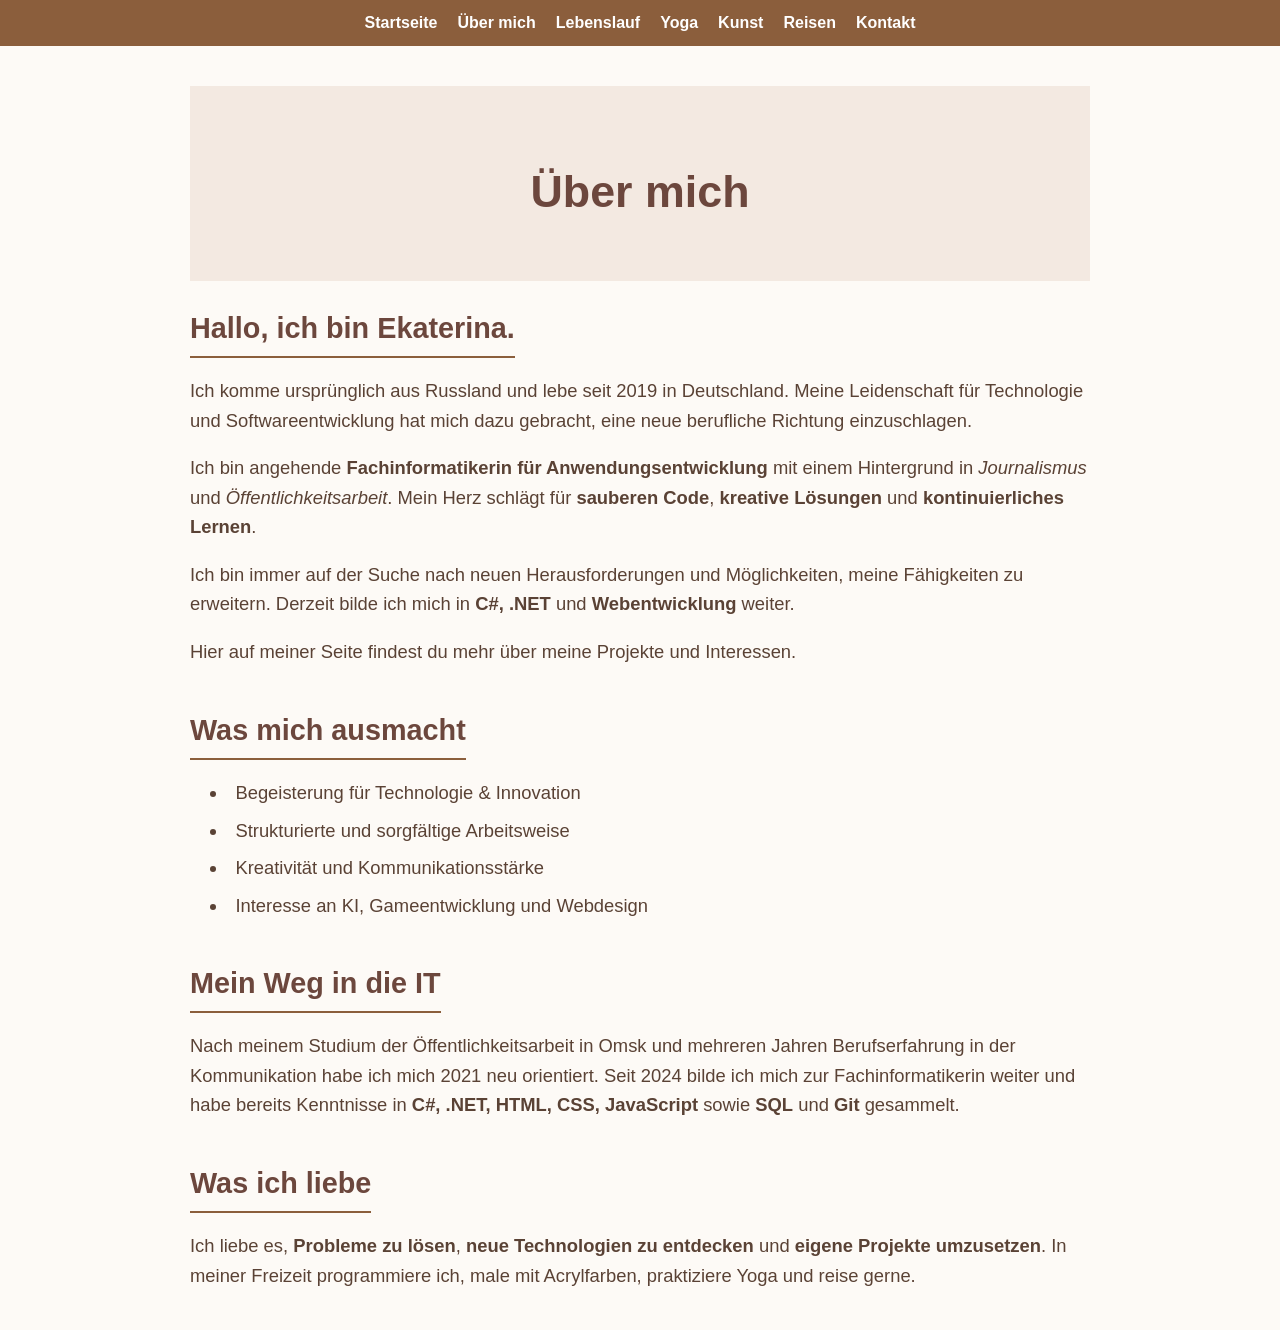
==== commit 4eceda34: "sd" ====
--- a/about.html
+++ b/about.html
@@ -89,6 +89,78 @@
 
   <main>
     <header>
+        <style>
+  body {
+    font-family: 'Segoe UI', Tahoma, Geneva, Verdana, sans-serif;
+    margin: 0;
+    padding: 0;
+    background-color: #fdfaf6;
+    color: #3b2f2f;
+    line-height: 1.6;
+  }
+  nav {
+    background-color: #8b5e3c;
+    padding: 10px 0;
+  }
+  nav ul {
+    list-style: none;
+    display: flex;
+    justify-content: center;
+    gap: 20px;
+    margin: 0;
+    padding: 0;
+  }
+  nav ul li a {
+    color: white;
+    text-decoration: none;
+    font-weight: bold;
+    font-size: 1rem;
+    transition: color 0.3s;
+  }
+  nav ul li a:hover {
+    color: #d5bdaf;
+    text-decoration: underline;
+  }
+  header {
+    background-color: #f3e9e1;
+    text-align: center;
+    padding: 40px 20px;
+  }
+  header h1 {
+    font-size: 2.8rem;
+    margin-bottom: 0.3em;
+    color: #6c473d;
+  }
+  header p {
+    max-width: 600px;
+    margin: 0 auto 30px auto;
+    font-size: 1.2rem;
+    color: #5a4235;
+  }
+  figure {
+    margin: 0 auto;
+    max-width: 220px;
+  }
+  figure img {
+    width: 100%;
+    border-radius: 12px;
+    box-shadow: 0 4px 8px rgba(0,0,0,0.1);
+    display: block;
+    margin: 0 auto 20px auto;
+  }
+  figure h2 {
+    margin: 0 0 10px 0;
+    font-size: 1.6rem;
+    color: #6c473d;
+  }
+  figure p {
+    font-style: italic;
+    color: #6c473d;
+    font-size: 1rem;
+    margin: 0;
+  }
+</style>
+
       <h1>Über mich</h1>
     </header>
 
